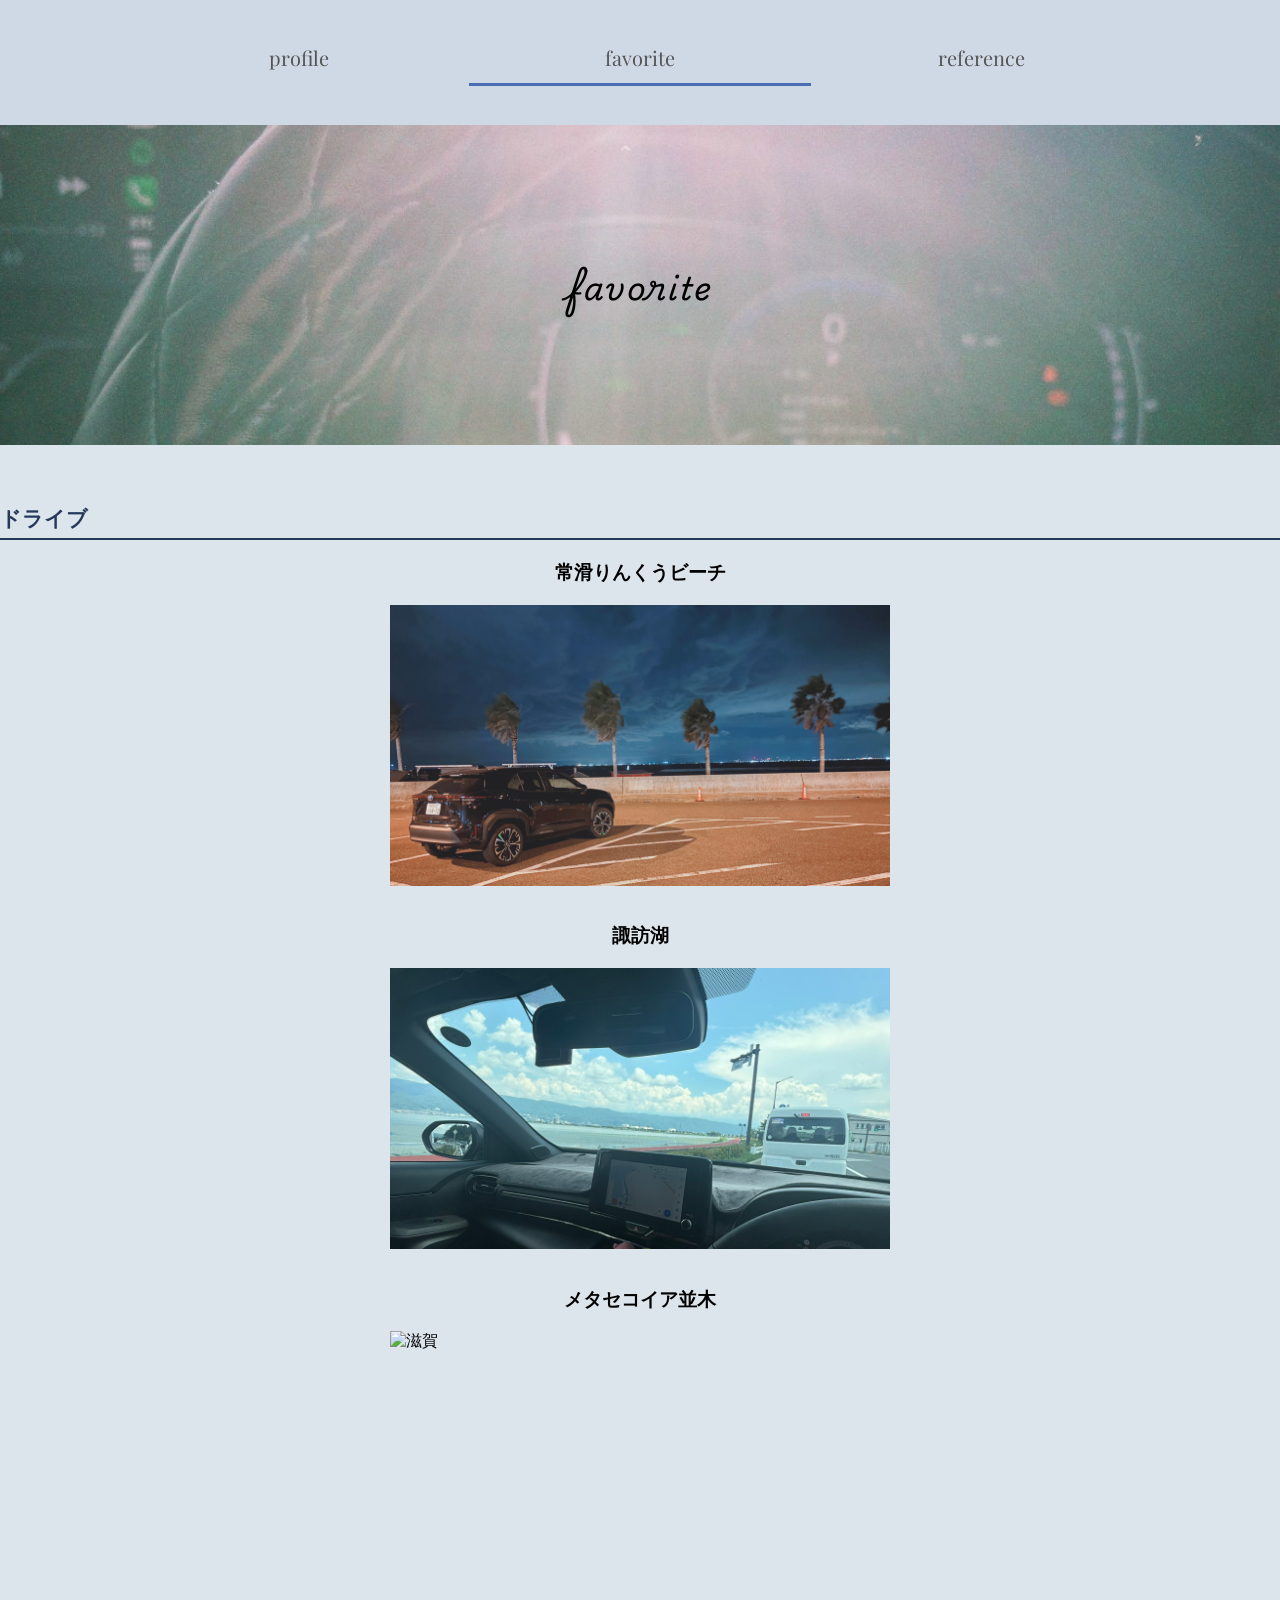
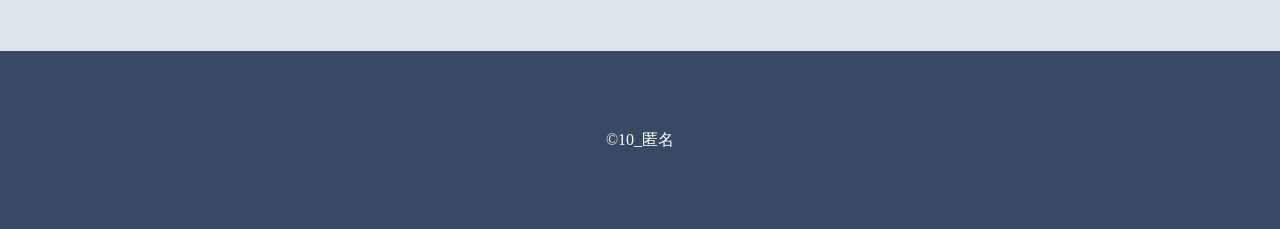
==== favorite.html @ de9ffc22 "website" ====
<!DOCTYPE html>
<html lang="ja">
<head>
	<meta charset="UTF-8">
	<title>favorite</title>
	<link rel="stylesheet" href="css/style.css">
	<link rel="preconnect" href="https://fonts.googleapis.com">
	<link rel="preconnect" href="https://fonts.gstatic.com" crossorigin>
	<link href="https://fonts.googleapis.com/css2?family=Playwrite+IN:wght@100..400&display=swap" rel="stylesheet">
	<link href="https://fonts.googleapis.com/css2?family=Playfair+Display:ital,wght@0,400..900;1,400..900&family=Playwrite+IN:wght@100..400&display=swap" rel="stylesheet">
	<style type="text/css">
		#photo {
			width: 500px;
			height: 300px;
			margin: 0 auto;
			text-align: left;
			overflow: hidden;
			position: relative;
		}
		 
		#photo img {
			top: 0;
			left: 0;
			position: absolute;
		}
		#suwa {
			width: 500px;
			height: 300px;
			margin: 0 auto;
			text-align: left;
			overflow: hidden;
			position: relative;
		}
		 
		#suwa img {
			top: 0;
			left: 0;
			position: absolute;
		}
		#shiga {
			width: 500px;
			height: 300px;
			margin: 0 auto;
			text-align: left;
			overflow: hidden;
			position: relative;
		}
		 
		#shiga img {
			top: 0;
			left: 0;
			position: absolute;
		}
		</style>
		 
		 
		<script type="text/javascript" src="https://cdnjs.cloudflare.com/ajax/libs/jquery/3.7.1/jquery.min.js"></script>
		 
		 
		<script type="text/javascript">
		$(function(){
			var setImg = '#photo';
			var fadeSpeed = 1600;
			var switchDelay = 5000;
		 
			$(setImg).children('img').css({opacity:'0'});
			$(setImg + ' img:first').stop().animate({opacity:'1',zIndex:'20'},fadeSpeed);
		 
			setInterval(function(){
				$(setImg + ' :first-child').animate({opacity:'0'},fadeSpeed).next('img').animate({opacity:'1'},fadeSpeed).end().appendTo(setImg);
			},switchDelay);
		});
		$(function(){
			var setImg = '#suwa';
			var fadeSpeed = 1600;
			var switchDelay = 5000;
		 
			$(setImg).children('img').css({opacity:'0'});
			$(setImg + ' img:first').stop().animate({opacity:'1',zIndex:'20'},fadeSpeed);
		 
			setInterval(function(){
				$(setImg + ' :first-child').animate({opacity:'0'},fadeSpeed).next('img').animate({opacity:'1'},fadeSpeed).end().appendTo(setImg);
			},switchDelay);
		});
		$(function(){
			var setImg = '#shiga';
			var fadeSpeed = 1600;
			var switchDelay = 5000;
		 
			$(setImg).children('img').css({opacity:'0'});
			$(setImg + ' img:first').stop().animate({opacity:'1',zIndex:'20'},fadeSpeed);
		 
			setInterval(function(){
				$(setImg + ' :first-child').animate({opacity:'0'},fadeSpeed).next('img').animate({opacity:'1'},fadeSpeed).end().appendTo(setImg);
			},switchDelay);
		});
		</script>
</head>
<body id="top">

	<header><!--ヘッダー-->
		<nav>
			<ul>
				<li><a href="index.html">profile</a></li>
				<li class="current"><a href="favorite.html">favorite</a></li>
				<li><a href="reference.html">reference</a></li>
			</ul>
		</nav>
	</header><!--ヘッダーここまで-->
	<h1 class="hero favorite">favorite</h1>
<main><!--メイン-->
	<h2>ドライブ</h2>
	<h3>常滑りんくうビーチ</h3>
	<div class="drive" id="photo">
		<img src="img/IMG_0429.JPG" alt="常滑">
		<img src="img/GidjXgZbIAAzIOz (1).jpg" alt="りんくう">
	</div>
	<h3>諏訪湖</h3>
	<div class="drive" id="suwa">
		<img src="img/Gidf8sDaoAAig2s.jpg" alt="長野">
		<img src="img/Gidf8sBacAAkYWH.jpg" alt="諏訪">
	</div>
	<h3>メタセコイア並木</h3>
	<div class="drive" id="shiga">
		<img src="img/508DB5C9-E544-4966-87EA-361AF5588744.jpg" alt="滋賀">
		<img src="img/Gidf8sDbgAAeTFA.jpg"alt=並木>
	</div>

</main><!--メインここまで-->

<footer><!--フッター-->
<p class="copyright">&copy;10_匿名</p>
</footer><!--フッターここまで-->
</body>
</html>
---- css/style.css ----
@charset "UTF-8";
/* すべてのページに適用される設定 */
html{
	font-size: 16px;
}
* {
	box-sizing :border-box;
}	
body{
	margin: 0 0 0 0;
	background-color:#c5d2e096;
}
p, li ,td {
	line-height: 1.7;
}
h1 {
	letter-spacing: 2px;
	font-family: "Playwrite IN", serif;
	margin:0;
}
header{
	position: sticky;
	top: 0;
}
nav {
	background-color:#c5d2e096;
	padding: 3% 0;
	font-family: "Playfair Display", serif;
	font-size: 20px;

}
nav ul{
	display: table;
	margin: 0 auto;
	padding: 0 ;
	width: 80%;
	text-align: center;
}
nav li{
	display: table-cell;
	min-width: 50px;
	width: 33%;
}
nav a{
	display: block;
	width: 100%;
	text-decoration: none;
	color: #555;
	padding-bottom: 5px;
}
nav li.current{
	border-bottom: 3px solid #4c6cb3;
}
nav li:hover{
	color: #192f60;
	border-bottom: 3px solid #192f60;
}
table {
	border-collapse: collapse;
	width: 70%;
	border-spacing: 15px;
	margin:10% auto 10% ;
	border-collapse:separate;
	line-height: 3rem;
}
table th,table td{
	border-radius: 10px;
	text-align: center;
	padding: 10px 0;
	
  }
  
  table th{
	background-color: #5383c3;
	color: white;
	border:solid 1px #414fa3;
  }
/* すべてのページに適用 - ヘッダー */
.logo{
	text-align: center;
}

/* すべてのページに適用 - ヒーロー */
.hero{
	text-align: center;
}
/* すべてのページに適用 - メイン */
main h2{
	margin: 60px 0 20px 0;
	border-bottom: 2px solid #253958;
	padding: 0 0 5px 0;
	color: #253958;
	font-size: 1.3rem;
}

/* すべてのページに適用 - フッター */
.copyright{
	margin-top: 20px;
	margin-bottom: 0;
	/*padding: 75px 0;*/
	padding-top: 75px;
	padding-bottom: 75px;
	background-color: #384963;
	color: #FFFFFF;
	text-align: center;
}
.drive{
	z-index: -100;
	max-width:100%;
	margin: auto;
}
img{
	width:100%;
}
.hero.favorite {
	background-image: url(../img/IMG_0499.jpg);
	padding:10% 0;
	background-repeat: no-repeat;
	background-position: center;
	background-size: cover;
}
.hero.index{
	background-image: url(../img/GicVqWJaYAAN7Ia.jpg);
	padding:10% 0;
	color: #FFFFFF;
	background-repeat: no-repeat;
	background-position: center;
	background-size: cover;
}
.hero.reference{
	background-image: url(../img/IMG_0080.jpg);
	padding:10% 0;
	color: #FFFFFF;
	background-repeat: no-repeat;
	background-position: center;
	background-size: cover;
}

h3{
	text-align: center;

}
 
li{
	list-style:none;
	line-height: 2;
}
.reference a:link{
	color: #000;
	text-decoration: none;
}
.reference a:visited{
	color: #000;
	text-decoration: none;
}
.reference a:hover{
	color: #000;
	text-decoration: underline;
}
.reference a:active{
	background-color: #192f60;
	color: #FFFFFF;
	text-decoration: underline;
}
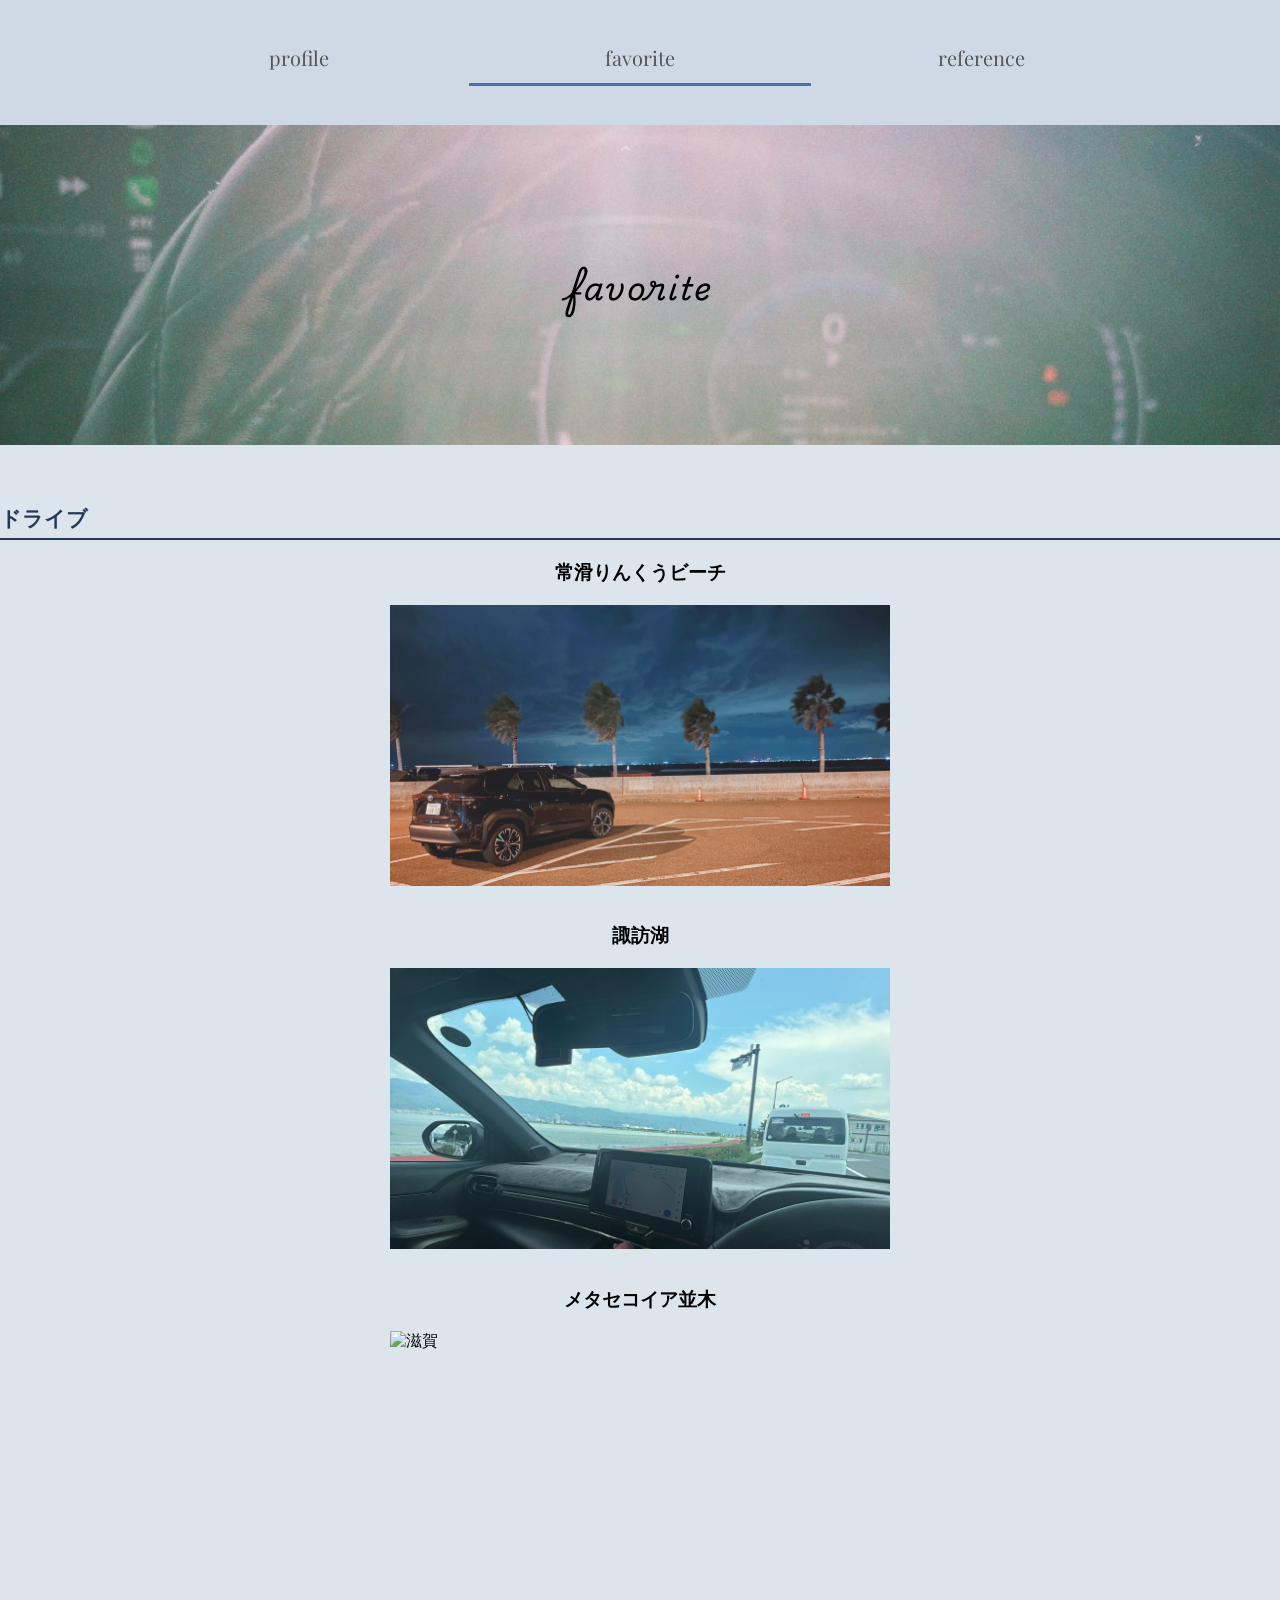
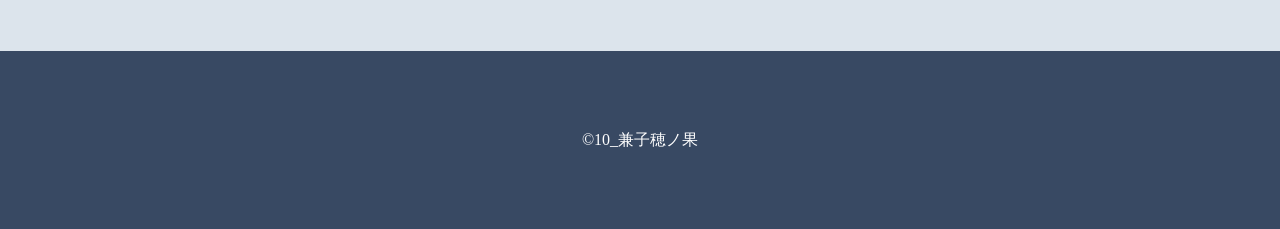
==== commit 18ca5767: "Update copyright name in footer" ====
--- a/favorite.html
+++ b/favorite.html
@@ -129,7 +129,7 @@
 </main><!--メインここまで-->
 
 <footer><!--フッター-->
-<p class="copyright">&copy;10_匿名</p>
+<p class="copyright">&copy;10_兼子穂ノ果</p>
 </footer><!--フッターここまで-->
 </body>
 </html>
